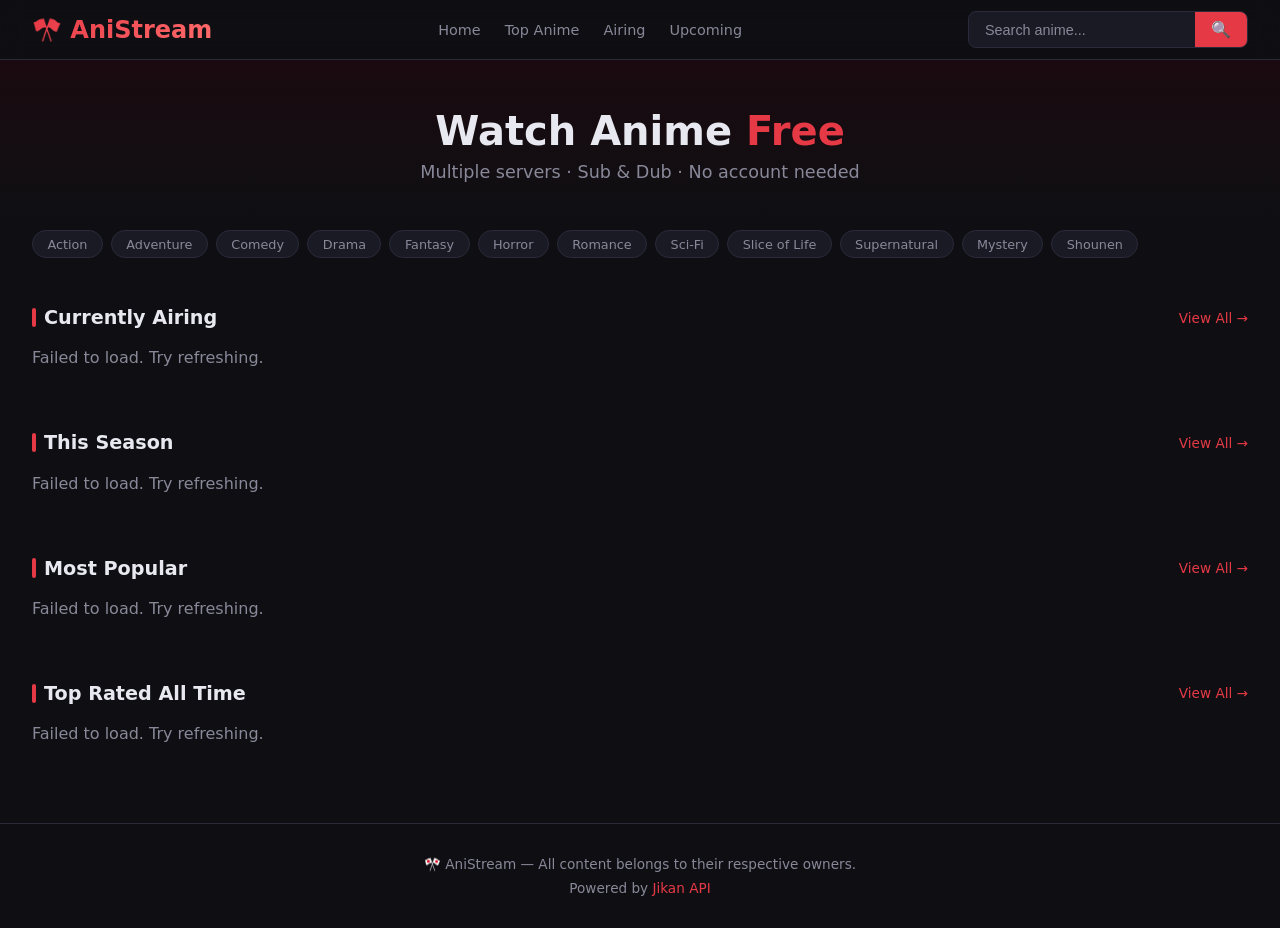
==== anime-site/index.html @ 400700d4 "Add files via upload" ====
<!DOCTYPE html>
<html lang="en">
<head>
  <meta charset="UTF-8">
  <meta name="viewport" content="width=device-width, initial-scale=1.0">
  <title>AniStream — Watch Anime Free</title>
  <meta name="description" content="Watch anime online free with multiple servers and sources.">
  <link rel="stylesheet" href="css/style.css">
  <link rel="icon" href="data:image/svg+xml,<svg xmlns='http://www.w3.org/2000/svg' viewBox='0 0 100 100'><text y='.9em' font-size='90'>🎌</text></svg>">
</head>
<body>

<nav>
  <a href="index.html" class="logo">🎌 AniStream</a>
  <div class="nav-links">
    <a href="index.html">Home</a>
    <a href="search.html?filter=top">Top Anime</a>
    <a href="search.html?filter=airing">Airing</a>
    <a href="search.html?filter=upcoming">Upcoming</a>
  </div>
  <form class="search-bar" id="search-form">
    <input type="text" id="search-input" placeholder="Search anime..." autocomplete="off">
    <button type="submit">🔍</button>
  </form>
</nav>

<div class="hero">
  <h1>Watch Anime <span>Free</span></h1>
  <p>Multiple servers · Sub &amp; Dub · No account needed</p>
</div>

<div id="genre-bar" class="genre-bar"></div>

<div class="section">
  <div class="section-header">
    <div class="section-title">Currently Airing</div>
    <span class="view-all" onclick="location.href='search.html?filter=airing'">View All →</span>
  </div>
  <div class="anime-grid" id="airing-grid"></div>
</div>

<div class="section">
  <div class="section-header">
    <div class="section-title">This Season</div>
    <span class="view-all" onclick="location.href='search.html?filter=season'">View All →</span>
  </div>
  <div class="anime-grid" id="season-grid"></div>
</div>

<div class="section">
  <div class="section-header">
    <div class="section-title">Most Popular</div>
    <span class="view-all" onclick="location.href='search.html?filter=popular'">View All →</span>
  </div>
  <div class="anime-grid" id="popular-grid"></div>
</div>

<div class="section">
  <div class="section-header">
    <div class="section-title">Top Rated All Time</div>
    <span class="view-all" onclick="location.href='search.html?filter=top'">View All →</span>
  </div>
  <div class="anime-grid" id="top-grid"></div>
</div>

<footer>
  <p>🎌 AniStream &mdash; All content belongs to their respective owners.</p>
  <p style="margin-top:0.5rem">Powered by <a href="https://jikan.moe" target="_blank" style="color:var(--accent)">Jikan API</a></p>
</footer>

<script type="module" src="js/main.js"></script>
</body>
</html>
---- anime-site/css/style.css ----
* {
  margin: 0;
  padding: 0;
  box-sizing: border-box;
}

:root {
  --bg: #0f0f13;
  --surface: #1a1a24;
  --surface2: #22222f;
  --accent: #e63946;
  --accent2: #ff6b6b;
  --text: #e8e8f0;
  --muted: #888899;
  --border: #2a2a3a;
}

body {
  background: var(--bg);
  color: var(--text);
  font-family: 'Segoe UI', system-ui, sans-serif;
  min-height: 100vh;
}

a { color: inherit; text-decoration: none; }

/* NAV */
nav {
  background: rgba(15,15,19,0.95);
  backdrop-filter: blur(10px);
  border-bottom: 1px solid var(--border);
  padding: 0 2rem;
  height: 60px;
  display: flex;
  align-items: center;
  justify-content: space-between;
  position: sticky;
  top: 0;
  z-index: 100;
}

.logo {
  font-size: 1.5rem;
  font-weight: 800;
  background: linear-gradient(135deg, var(--accent), var(--accent2));
  -webkit-background-clip: text;
  -webkit-text-fill-color: transparent;
  background-clip: text;
}

.nav-links { display: flex; gap: 1.5rem; align-items: center; }
.nav-links a { color: var(--muted); font-size: 0.9rem; transition: color 0.2s; }
.nav-links a:hover { color: var(--text); }

.search-bar {
  display: flex;
  background: var(--surface);
  border: 1px solid var(--border);
  border-radius: 8px;
  overflow: hidden;
  width: 280px;
}

.search-bar input {
  background: none;
  border: none;
  outline: none;
  color: var(--text);
  padding: 0.5rem 1rem;
  font-size: 0.9rem;
  width: 100%;
}

.search-bar input::placeholder { color: var(--muted); }

.search-bar button {
  background: var(--accent);
  border: none;
  color: white;
  padding: 0.5rem 1rem;
  cursor: pointer;
  font-size: 1rem;
  transition: background 0.2s;
}

.search-bar button:hover { background: var(--accent2); }

/* HERO */
.hero {
  background: linear-gradient(to bottom, #1a0a0f, var(--bg));
  padding: 3rem 2rem 2rem;
  text-align: center;
}

.hero h1 { font-size: 2.5rem; font-weight: 800; margin-bottom: 0.5rem; }
.hero h1 span { color: var(--accent); }
.hero p { color: var(--muted); font-size: 1.1rem; }

/* SECTIONS */
.section {
  padding: 2rem;
  max-width: 1400px;
  margin: 0 auto;
}

.section-header {
  display: flex;
  align-items: center;
  justify-content: space-between;
  margin-bottom: 1.2rem;
}

.section-title {
  font-size: 1.2rem;
  font-weight: 700;
  display: flex;
  align-items: center;
  gap: 0.5rem;
}

.section-title::before {
  content: '';
  width: 4px;
  height: 1.2rem;
  background: var(--accent);
  border-radius: 2px;
  display: block;
}

.view-all {
  color: var(--accent);
  font-size: 0.85rem;
  cursor: pointer;
  transition: opacity 0.2s;
}
.view-all:hover { opacity: 0.8; }

/* GRID */
.anime-grid {
  display: grid;
  grid-template-columns: repeat(auto-fill, minmax(160px, 1fr));
  gap: 1rem;
}

.anime-card {
  background: var(--surface);
  border-radius: 10px;
  overflow: hidden;
  cursor: pointer;
  transition: transform 0.2s, box-shadow 0.2s;
  border: 1px solid var(--border);
}

.anime-card:hover {
  transform: translateY(-4px);
  box-shadow: 0 8px 24px rgba(230,57,70,0.2);
}

.card-img {
  width: 100%;
  aspect-ratio: 2/3;
  object-fit: cover;
  display: block;
}

.card-img-placeholder {
  width: 100%;
  aspect-ratio: 2/3;
  background: var(--surface2);
  display: flex;
  align-items: center;
  justify-content: center;
  font-size: 2rem;
}

.card-info { padding: 0.6rem; }
.card-title {
  font-size: 0.82rem;
  font-weight: 600;
  line-height: 1.3;
  display: -webkit-box;
  -webkit-line-clamp: 2;
  -webkit-box-orient: vertical;
  overflow: hidden;
}
.card-meta { font-size: 0.75rem; color: var(--muted); margin-top: 0.3rem; }

.card-badge {
  display: inline-block;
  background: var(--accent);
  color: white;
  font-size: 0.65rem;
  padding: 2px 6px;
  border-radius: 4px;
  font-weight: 700;
  margin-top: 0.3rem;
}

/* LOADING */
.skeleton {
  background: linear-gradient(90deg, var(--surface) 25%, var(--surface2) 50%, var(--surface) 75%);
  background-size: 200% 100%;
  animation: shimmer 1.5s infinite;
  border-radius: 10px;
  aspect-ratio: 2/3;
}

@keyframes shimmer {
  0% { background-position: 200% 0; }
  100% { background-position: -200% 0; }
}

/* GENRES */
.genre-bar {
  display: flex;
  gap: 0.5rem;
  flex-wrap: wrap;
  padding: 1rem 2rem;
  max-width: 1400px;
  margin: 0 auto;
}

.genre-chip {
  background: var(--surface);
  border: 1px solid var(--border);
  color: var(--muted);
  padding: 0.35rem 0.9rem;
  border-radius: 20px;
  font-size: 0.8rem;
  cursor: pointer;
  transition: all 0.2s;
}

.genre-chip:hover, .genre-chip.active {
  background: var(--accent);
  border-color: var(--accent);
  color: white;
}

/* FOOTER */
footer {
  border-top: 1px solid var(--border);
  padding: 2rem;
  text-align: center;
  color: var(--muted);
  font-size: 0.85rem;
  margin-top: 3rem;
}

/* SPINNER */
.spinner {
  width: 40px;
  height: 40px;
  border: 3px solid var(--border);
  border-top-color: var(--accent);
  border-radius: 50%;
  animation: spin 0.8s linear infinite;
  margin: 2rem auto;
}

@keyframes spin { to { transform: rotate(360deg); } }

.loading-center { text-align: center; padding: 3rem; }

/* WATCH PAGE */
.watch-container {
  max-width: 1400px;
  margin: 0 auto;
  padding: 1.5rem 2rem;
  display: grid;
  grid-template-columns: 1fr 320px;
  gap: 1.5rem;
}

@media (max-width: 900px) {
  .watch-container { grid-template-columns: 1fr; }
}

.player-wrap {
  background: #000;
  border-radius: 10px;
  overflow: hidden;
  aspect-ratio: 16/9;
  position: relative;
}

.player-wrap iframe {
  width: 100%;
  height: 100%;
  border: none;
  display: block;
}

.player-placeholder {
  width: 100%;
  height: 100%;
  display: flex;
  flex-direction: column;
  align-items: center;
  justify-content: center;
  gap: 1rem;
  color: var(--muted);
}

.player-placeholder .play-icon {
  width: 70px;
  height: 70px;
  background: var(--accent);
  border-radius: 50%;
  display: flex;
  align-items: center;
  justify-content: center;
  font-size: 1.8rem;
  cursor: pointer;
  transition: transform 0.2s;
}

.player-placeholder .play-icon:hover { transform: scale(1.1); }

/* SERVER TABS */
.server-section {
  margin-top: 1rem;
}

.server-section h3 {
  font-size: 0.9rem;
  color: var(--muted);
  margin-bottom: 0.7rem;
  text-transform: uppercase;
  letter-spacing: 0.05em;
}

.server-tabs {
  display: flex;
  gap: 0.5rem;
  flex-wrap: wrap;
  margin-bottom: 0.5rem;
}

.server-btn {
  background: var(--surface);
  border: 1px solid var(--border);
  color: var(--text);
  padding: 0.45rem 1rem;
  border-radius: 6px;
  font-size: 0.85rem;
  cursor: pointer;
  transition: all 0.2s;
  display: flex;
  align-items: center;
  gap: 0.4rem;
}

.server-btn:hover { border-color: var(--accent); color: var(--accent); }
.server-btn.active { background: var(--accent); border-color: var(--accent); color: white; }

.server-btn .dot {
  width: 7px;
  height: 7px;
  background: #4caf50;
  border-radius: 50%;
}

/* EP LIST */
.ep-list-wrap {
  background: var(--surface);
  border: 1px solid var(--border);
  border-radius: 10px;
  overflow: hidden;
}

.ep-list-header {
  padding: 1rem;
  border-bottom: 1px solid var(--border);
  font-weight: 600;
  font-size: 0.95rem;
}

.ep-grid {
  display: grid;
  grid-template-columns: repeat(auto-fill, minmax(45px, 1fr));
  gap: 0.4rem;
  padding: 1rem;
  max-height: 400px;
  overflow-y: auto;
}

.ep-btn {
  background: var(--surface2);
  border: 1px solid var(--border);
  color: var(--text);
  padding: 0.5rem;
  border-radius: 6px;
  font-size: 0.8rem;
  cursor: pointer;
  text-align: center;
  transition: all 0.2s;
}

.ep-btn:hover { border-color: var(--accent); }
.ep-btn.active { background: var(--accent); border-color: var(--accent); color: white; font-weight: 700; }

/* ANIME INFO */
.anime-detail {
  display: grid;
  grid-template-columns: 200px 1fr;
  gap: 1.5rem;
  background: var(--surface);
  border: 1px solid var(--border);
  border-radius: 10px;
  padding: 1.5rem;
  margin-top: 1rem;
}

@media (max-width: 600px) {
  .anime-detail { grid-template-columns: 1fr; }
}

.detail-poster {
  width: 100%;
  border-radius: 8px;
  object-fit: cover;
}

.detail-title { font-size: 1.4rem; font-weight: 800; margin-bottom: 0.5rem; }
.detail-meta { color: var(--muted); font-size: 0.85rem; margin-bottom: 0.8rem; display: flex; gap: 1rem; flex-wrap: wrap; }
.detail-synopsis { font-size: 0.9rem; line-height: 1.6; color: #ccc; }

.meta-badge {
  background: var(--surface2);
  padding: 3px 8px;
  border-radius: 4px;
  font-size: 0.78rem;
}

.meta-badge.score { background: #2d4a1e; color: #7ecb5f; }
.meta-badge.status-airing { background: #1a2d4a; color: #5faaec; }

/* SEARCH PAGE */
.search-page {
  max-width: 1400px;
  margin: 0 auto;
  padding: 2rem;
}

.search-heading {
  font-size: 1.3rem;
  margin-bottom: 1.5rem;
  color: var(--muted);
}

.search-heading span { color: var(--text); font-weight: 700; }

/* SCROLLBAR */
::-webkit-scrollbar { width: 6px; height: 6px; }
::-webkit-scrollbar-track { background: var(--bg); }
::-webkit-scrollbar-thumb { background: var(--border); border-radius: 3px; }
::-webkit-scrollbar-thumb:hover { background: var(--muted); }

/* RESPONSIVE NAV */
@media (max-width: 700px) {
  nav { padding: 0 1rem; }
  .search-bar { width: 200px; }
  .nav-links { display: none; }
  .hero h1 { font-size: 1.8rem; }
  .section { padding: 1rem; }
  .watch-container { padding: 1rem; }
}

.no-results {
  text-align: center;
  padding: 4rem 2rem;
  color: var(--muted);
}
.no-results .icon { font-size: 3rem; margin-bottom: 1rem; }
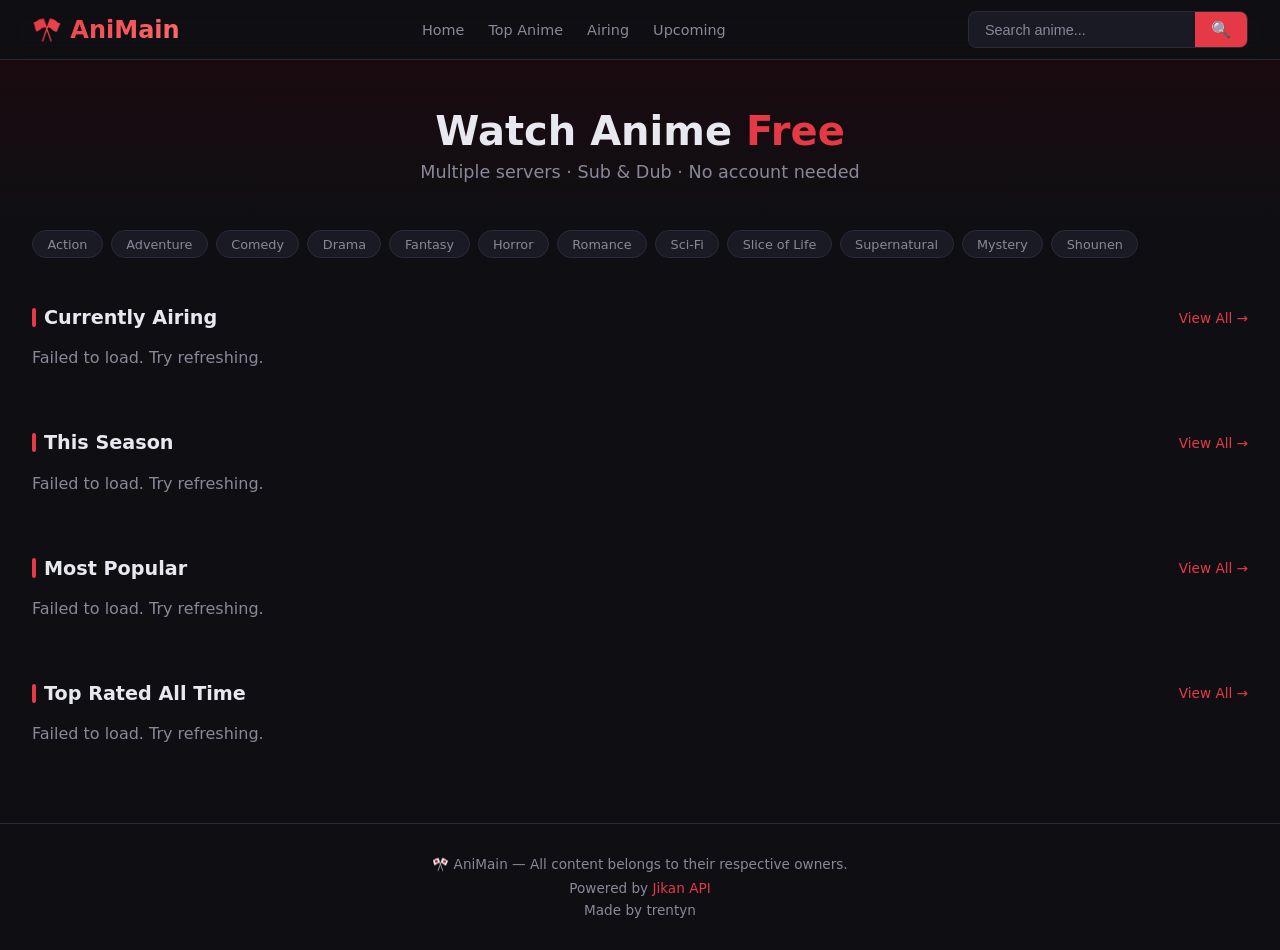
==== commit 4573039b: "Add files via upload" ====
--- a/anime-site/index.html
+++ b/anime-site/index.html
@@ -3,7 +3,7 @@
 <head>
   <meta charset="UTF-8">
   <meta name="viewport" content="width=device-width, initial-scale=1.0">
-  <title>AniStream — Watch Anime Free</title>
+  <title>AniMain — Watch Anime Free</title>
   <meta name="description" content="Watch anime online free with multiple servers and sources.">
   <link rel="stylesheet" href="css/style.css">
   <link rel="icon" href="data:image/svg+xml,<svg xmlns='http://www.w3.org/2000/svg' viewBox='0 0 100 100'><text y='.9em' font-size='90'>🎌</text></svg>">
@@ -11,7 +11,7 @@
 <body>
 
 <nav>
-  <a href="index.html" class="logo">🎌 AniStream</a>
+  <a href="index.html" class="logo">🎌 AniMain</a>
   <div class="nav-links">
     <a href="index.html">Home</a>
     <a href="search.html?filter=top">Top Anime</a>
@@ -64,8 +64,9 @@
 </div>
 
 <footer>
-  <p>🎌 AniStream &mdash; All content belongs to their respective owners.</p>
+  <p>🎌 AniMain &mdash; All content belongs to their respective owners.</p>
   <p style="margin-top:0.5rem">Powered by <a href="https://jikan.moe" target="_blank" style="color:var(--accent)">Jikan API</a></p>
+  <p style="margin-top:0.4rem">Made by trentyn</p>
 </footer>
 
 <script type="module" src="js/main.js"></script>
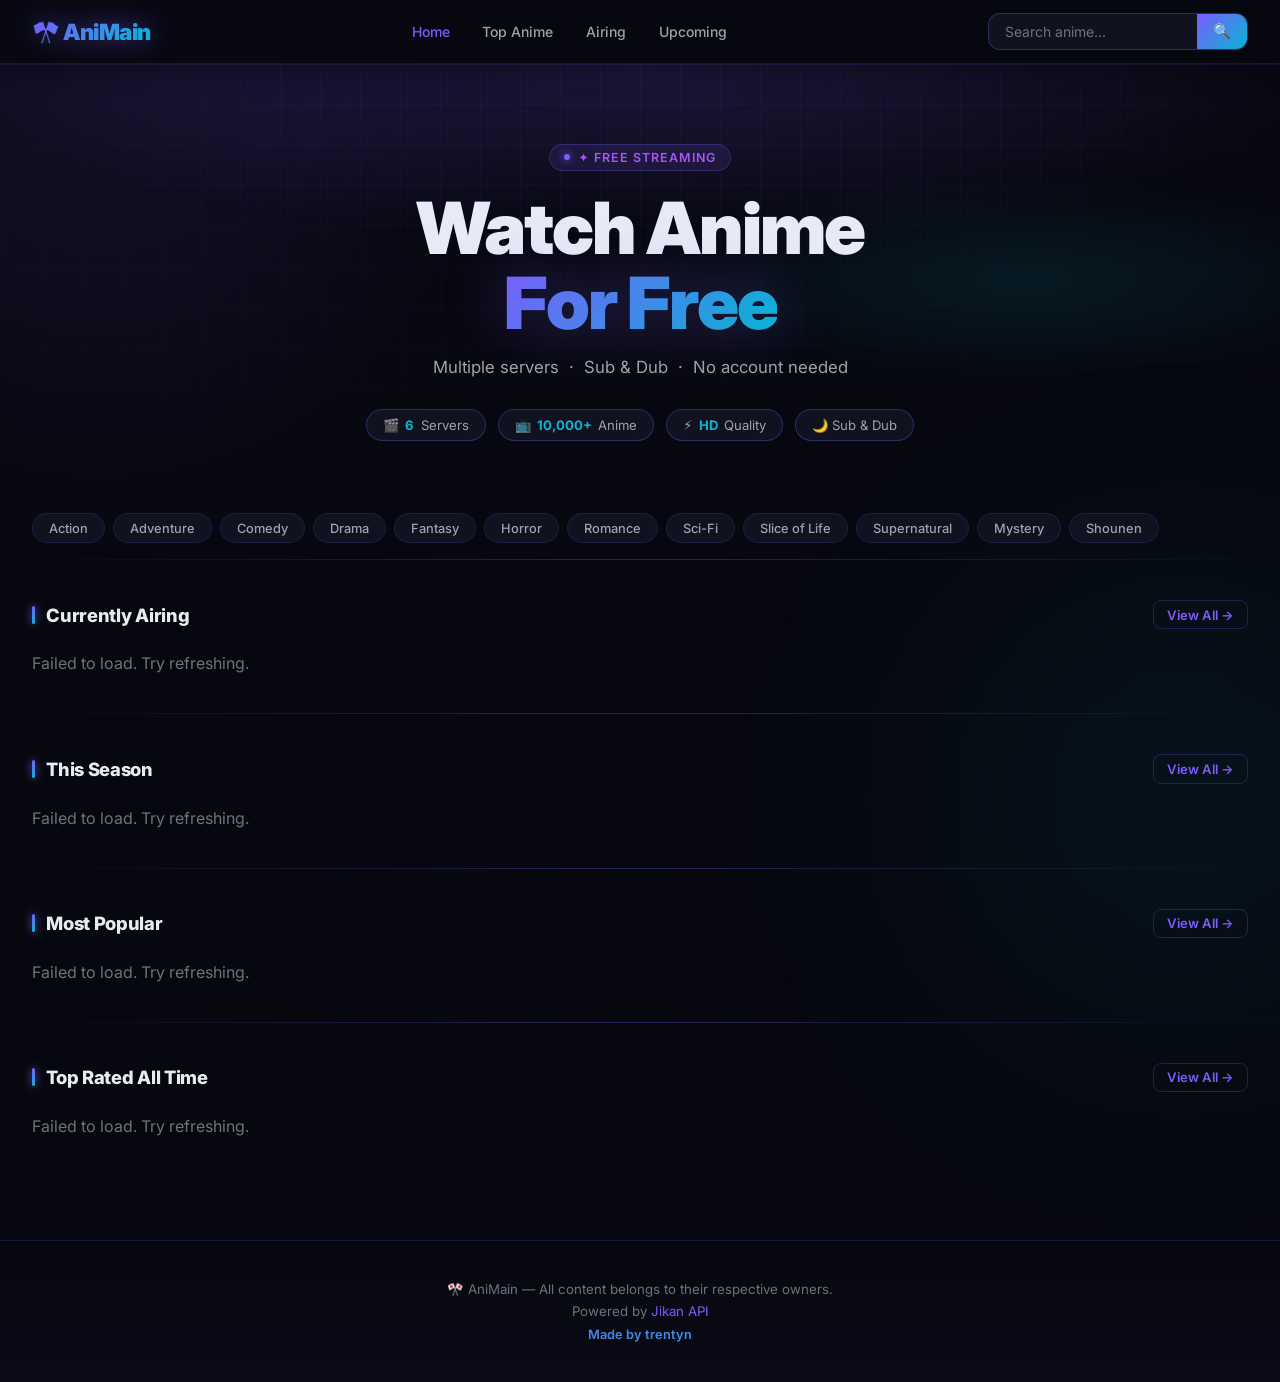
==== commit 19c28344: "Add files via upload" ====
--- a/anime-site/index.html
+++ b/anime-site/index.html
@@ -13,7 +13,7 @@
 <nav>
   <a href="index.html" class="logo">🎌 AniMain</a>
   <div class="nav-links">
-    <a href="index.html">Home</a>
+    <a href="index.html" class="active">Home</a>
     <a href="search.html?filter=top">Top Anime</a>
     <a href="search.html?filter=airing">Airing</a>
     <a href="search.html?filter=upcoming">Upcoming</a>
@@ -25,39 +25,55 @@
 </nav>
 
 <div class="hero">
-  <h1>Watch Anime <span>Free</span></h1>
-  <p>Multiple servers · Sub &amp; Dub · No account needed</p>
+  <div class="hero-bg"></div>
+  <div class="hero-eyebrow">✦ Free Streaming</div>
+  <h1>Watch Anime<br><span class="grad-text">For Free</span></h1>
+  <p>Multiple servers &nbsp;·&nbsp; Sub &amp; Dub &nbsp;·&nbsp; No account needed</p>
+  <div class="hero-pills">
+    <div class="hero-pill">🎬 <span>6</span> Servers</div>
+    <div class="hero-pill">📺 <span>10,000+</span> Anime</div>
+    <div class="hero-pill">⚡ <span>HD</span> Quality</div>
+    <div class="hero-pill">🌙 Sub &amp; Dub</div>
+  </div>
 </div>
 
 <div id="genre-bar" class="genre-bar"></div>
 
+<div class="section-divider"></div>
+
 <div class="section">
   <div class="section-header">
-    <div class="section-title">Currently Airing</div>
+    <div class="section-title"><span class="line"></span>Currently Airing</div>
     <span class="view-all" onclick="location.href='search.html?filter=airing'">View All →</span>
   </div>
   <div class="anime-grid" id="airing-grid"></div>
 </div>
 
+<div class="section-divider"></div>
+
 <div class="section">
   <div class="section-header">
-    <div class="section-title">This Season</div>
+    <div class="section-title"><span class="line"></span>This Season</div>
     <span class="view-all" onclick="location.href='search.html?filter=season'">View All →</span>
   </div>
   <div class="anime-grid" id="season-grid"></div>
 </div>
 
+<div class="section-divider"></div>
+
 <div class="section">
   <div class="section-header">
-    <div class="section-title">Most Popular</div>
+    <div class="section-title"><span class="line"></span>Most Popular</div>
     <span class="view-all" onclick="location.href='search.html?filter=popular'">View All →</span>
   </div>
   <div class="anime-grid" id="popular-grid"></div>
 </div>
 
+<div class="section-divider"></div>
+
 <div class="section">
   <div class="section-header">
-    <div class="section-title">Top Rated All Time</div>
+    <div class="section-title"><span class="line"></span>Top Rated All Time</div>
     <span class="view-all" onclick="location.href='search.html?filter=top'">View All →</span>
   </div>
   <div class="anime-grid" id="top-grid"></div>
@@ -65,8 +81,8 @@
 
 <footer>
   <p>🎌 AniMain &mdash; All content belongs to their respective owners.</p>
-  <p style="margin-top:0.5rem">Powered by <a href="https://jikan.moe" target="_blank" style="color:var(--accent)">Jikan API</a></p>
-  <p style="margin-top:0.4rem">Made by trentyn</p>
+  <p style="margin-top:0.4rem">Powered by <a href="https://jikan.moe" target="_blank">Jikan API</a></p>
+  <p class="made-by">Made by trentyn</p>
 </footer>
 
 <script type="module" src="js/main.js"></script>
--- a/anime-site/css/style.css
+++ b/anime-site/css/style.css
@@ -1,216 +1,250 @@
-* {
-  margin: 0;
-  padding: 0;
-  box-sizing: border-box;
-}
+@import url('https://fonts.googleapis.com/css2?family=Inter:wght@400;500;600;700;800;900&display=swap');
+
+*, *::before, *::after { margin: 0; padding: 0; box-sizing: border-box; }
 
 :root {
-  --bg: #0f0f13;
-  --surface: #1a1a24;
-  --surface2: #22222f;
-  --accent: #e63946;
-  --accent2: #ff6b6b;
-  --text: #e8e8f0;
-  --muted: #888899;
-  --border: #2a2a3a;
-}
+  --bg:       #07080f;
+  --bg2:      #0d0e1a;
+  --surface:  #111220;
+  --surface2: #181930;
+  --surface3: #1e2040;
+  --border:   rgba(120,100,255,0.15);
+  --border2:  rgba(120,100,255,0.3);
+
+  --p1: #7c5cfc;   /* purple */
+  --p2: #a855f7;   /* violet */
+  --c1: #06b6d4;   /* cyan */
+  --c2: #22d3ee;   /* light cyan */
+  --pink: #ec4899;
+
+  --grad: linear-gradient(135deg, var(--p1), var(--c1));
+  --grad2: linear-gradient(135deg, var(--p2), var(--pink));
+  --glow: 0 0 30px rgba(124,92,252,0.4);
+  --glow2: 0 0 20px rgba(6,182,212,0.3);
+
+  --text:  #e8eaf6;
+  --muted: #6b7280;
+  --muted2: #9ca3af;
+}
+
+html { scroll-behavior: smooth; }
 
 body {
   background: var(--bg);
   color: var(--text);
-  font-family: 'Segoe UI', system-ui, sans-serif;
+  font-family: 'Inter', system-ui, sans-serif;
   min-height: 100vh;
+  overflow-x: hidden;
+}
+
+/* animated bg orbs */
+body::before, body::after {
+  content: '';
+  position: fixed;
+  border-radius: 50%;
+  filter: blur(120px);
+  pointer-events: none;
+  z-index: 0;
+  animation: orbFloat 12s ease-in-out infinite alternate;
+}
+body::before {
+  width: 600px; height: 600px;
+  background: rgba(124,92,252,0.08);
+  top: -200px; left: -200px;
+}
+body::after {
+  width: 500px; height: 500px;
+  background: rgba(6,182,212,0.06);
+  bottom: -150px; right: -150px;
+  animation-delay: -6s;
+}
+
+@keyframes orbFloat {
+  from { transform: translate(0, 0) scale(1); }
+  to   { transform: translate(40px, 60px) scale(1.1); }
 }
 
 a { color: inherit; text-decoration: none; }
 
-/* NAV */
+/* ─── NAV ─────────────────────────────────────────── */
 nav {
-  background: rgba(15,15,19,0.95);
-  backdrop-filter: blur(10px);
+  position: sticky; top: 0; z-index: 200;
+  height: 64px;
+  display: flex; align-items: center; justify-content: space-between;
+  padding: 0 2rem;
+  background: rgba(7,8,15,0.8);
+  backdrop-filter: blur(20px);
   border-bottom: 1px solid var(--border);
-  padding: 0 2rem;
-  height: 60px;
-  display: flex;
-  align-items: center;
-  justify-content: space-between;
-  position: sticky;
-  top: 0;
-  z-index: 100;
+  box-shadow: 0 1px 0 rgba(124,92,252,0.1), 0 4px 24px rgba(0,0,0,0.4);
 }
 
 .logo {
-  font-size: 1.5rem;
-  font-weight: 800;
-  background: linear-gradient(135deg, var(--accent), var(--accent2));
+  font-size: 1.4rem;
+  font-weight: 900;
+  letter-spacing: -0.5px;
+  background: var(--grad);
   -webkit-background-clip: text;
   -webkit-text-fill-color: transparent;
   background-clip: text;
-}
-
-.nav-links { display: flex; gap: 1.5rem; align-items: center; }
-.nav-links a { color: var(--muted); font-size: 0.9rem; transition: color 0.2s; }
-.nav-links a:hover { color: var(--text); }
+  filter: drop-shadow(0 0 12px rgba(124,92,252,0.5));
+  transition: filter 0.3s;
+}
+.logo:hover { filter: drop-shadow(0 0 20px rgba(124,92,252,0.8)); }
+
+.nav-links { display: flex; gap: 0.25rem; align-items: center; }
+.nav-links a {
+  color: var(--muted2);
+  font-size: 0.875rem;
+  font-weight: 500;
+  padding: 0.4rem 0.9rem;
+  border-radius: 8px;
+  transition: all 0.2s;
+  position: relative;
+}
+.nav-links a:hover {
+  color: var(--text);
+  background: rgba(124,92,252,0.1);
+}
+.nav-links a.active { color: var(--p1); }
 
 .search-bar {
   display: flex;
+  align-items: center;
   background: var(--surface);
-  border: 1px solid var(--border);
-  border-radius: 8px;
+  border: 1px solid var(--border2);
+  border-radius: 12px;
   overflow: hidden;
-  width: 280px;
-}
-
+  width: 260px;
+  transition: border-color 0.3s, box-shadow 0.3s;
+}
+.search-bar:focus-within {
+  border-color: var(--p1);
+  box-shadow: 0 0 0 3px rgba(124,92,252,0.15), var(--glow);
+}
 .search-bar input {
-  background: none;
-  border: none;
-  outline: none;
+  background: none; border: none; outline: none;
   color: var(--text);
-  padding: 0.5rem 1rem;
-  font-size: 0.9rem;
+  padding: 0.55rem 1rem;
+  font-size: 0.875rem;
   width: 100%;
-}
-
+  font-family: inherit;
+}
 .search-bar input::placeholder { color: var(--muted); }
-
 .search-bar button {
-  background: var(--accent);
+  background: var(--grad);
   border: none;
   color: white;
-  padding: 0.5rem 1rem;
+  padding: 0.55rem 1rem;
   cursor: pointer;
-  font-size: 1rem;
-  transition: background 0.2s;
-}
-
-.search-bar button:hover { background: var(--accent2); }
-
-/* HERO */
+  font-size: 0.9rem;
+  transition: opacity 0.2s;
+  flex-shrink: 0;
+}
+.search-bar button:hover { opacity: 0.85; }
+
+/* ─── HERO ─────────────────────────────────────────── */
 .hero {
-  background: linear-gradient(to bottom, #1a0a0f, var(--bg));
-  padding: 3rem 2rem 2rem;
+  position: relative;
+  padding: 5rem 2rem 3.5rem;
   text-align: center;
-}
-
-.hero h1 { font-size: 2.5rem; font-weight: 800; margin-bottom: 0.5rem; }
-.hero h1 span { color: var(--accent); }
-.hero p { color: var(--muted); font-size: 1.1rem; }
-
-/* SECTIONS */
-.section {
-  padding: 2rem;
-  max-width: 1400px;
-  margin: 0 auto;
-}
-
-.section-header {
-  display: flex;
-  align-items: center;
-  justify-content: space-between;
-  margin-bottom: 1.2rem;
-}
-
-.section-title {
-  font-size: 1.2rem;
-  font-weight: 700;
-  display: flex;
+  overflow: hidden;
+  z-index: 1;
+}
+
+.hero-bg {
+  position: absolute; inset: 0;
+  background:
+    radial-gradient(ellipse 80% 60% at 50% 0%, rgba(124,92,252,0.18) 0%, transparent 70%),
+    radial-gradient(ellipse 50% 40% at 80% 50%, rgba(6,182,212,0.1) 0%, transparent 60%);
+  z-index: -1;
+}
+
+/* grid lines */
+.hero::before {
+  content: '';
+  position: absolute; inset: 0; z-index: -1;
+  background-image:
+    linear-gradient(rgba(124,92,252,0.06) 1px, transparent 1px),
+    linear-gradient(90deg, rgba(124,92,252,0.06) 1px, transparent 1px);
+  background-size: 40px 40px;
+  mask-image: radial-gradient(ellipse 80% 100% at 50% 0%, black, transparent);
+}
+
+.hero-eyebrow {
+  display: inline-flex;
   align-items: center;
   gap: 0.5rem;
-}
-
-.section-title::before {
+  background: rgba(124,92,252,0.12);
+  border: 1px solid rgba(124,92,252,0.25);
+  color: var(--p2);
+  font-size: 0.78rem;
+  font-weight: 600;
+  letter-spacing: 0.08em;
+  text-transform: uppercase;
+  padding: 0.3rem 0.9rem;
+  border-radius: 20px;
+  margin-bottom: 1.2rem;
+  animation: fadeUp 0.6s ease both;
+}
+.hero-eyebrow::before {
   content: '';
-  width: 4px;
-  height: 1.2rem;
-  background: var(--accent);
-  border-radius: 2px;
-  display: block;
-}
-
-.view-all {
-  color: var(--accent);
-  font-size: 0.85rem;
-  cursor: pointer;
-  transition: opacity 0.2s;
-}
-.view-all:hover { opacity: 0.8; }
-
-/* GRID */
-.anime-grid {
-  display: grid;
-  grid-template-columns: repeat(auto-fill, minmax(160px, 1fr));
-  gap: 1rem;
-}
-
-.anime-card {
+  width: 6px; height: 6px;
+  background: var(--p1);
+  border-radius: 50%;
+  box-shadow: 0 0 8px var(--p1);
+  animation: pulse 2s infinite;
+}
+
+.hero h1 {
+  font-size: clamp(2.5rem, 6vw, 4.5rem);
+  font-weight: 900;
+  letter-spacing: -2px;
+  line-height: 1.05;
+  margin-bottom: 1rem;
+  animation: fadeUp 0.6s 0.1s ease both;
+}
+
+.hero h1 .grad-text {
+  background: var(--grad);
+  -webkit-background-clip: text;
+  -webkit-text-fill-color: transparent;
+  background-clip: text;
+  filter: drop-shadow(0 0 30px rgba(124,92,252,0.4));
+}
+
+.hero p {
+  color: var(--muted2);
+  font-size: 1.05rem;
+  margin-bottom: 2rem;
+  animation: fadeUp 0.6s 0.2s ease both;
+}
+
+.hero-pills {
+  display: flex;
+  gap: 0.75rem;
+  justify-content: center;
+  flex-wrap: wrap;
+  animation: fadeUp 0.6s 0.3s ease both;
+}
+
+.hero-pill {
+  display: flex; align-items: center; gap: 0.4rem;
   background: var(--surface);
-  border-radius: 10px;
-  overflow: hidden;
-  cursor: pointer;
-  transition: transform 0.2s, box-shadow 0.2s;
-  border: 1px solid var(--border);
-}
-
-.anime-card:hover {
-  transform: translateY(-4px);
-  box-shadow: 0 8px 24px rgba(230,57,70,0.2);
-}
-
-.card-img {
-  width: 100%;
-  aspect-ratio: 2/3;
-  object-fit: cover;
-  display: block;
-}
-
-.card-img-placeholder {
-  width: 100%;
-  aspect-ratio: 2/3;
-  background: var(--surface2);
-  display: flex;
-  align-items: center;
-  justify-content: center;
-  font-size: 2rem;
-}
-
-.card-info { padding: 0.6rem; }
-.card-title {
+  border: 1px solid var(--border2);
+  border-radius: 20px;
+  padding: 0.45rem 1rem;
   font-size: 0.82rem;
-  font-weight: 600;
-  line-height: 1.3;
-  display: -webkit-box;
-  -webkit-line-clamp: 2;
-  -webkit-box-orient: vertical;
-  overflow: hidden;
-}
-.card-meta { font-size: 0.75rem; color: var(--muted); margin-top: 0.3rem; }
-
-.card-badge {
-  display: inline-block;
-  background: var(--accent);
-  color: white;
-  font-size: 0.65rem;
-  padding: 2px 6px;
-  border-radius: 4px;
-  font-weight: 700;
-  margin-top: 0.3rem;
-}
-
-/* LOADING */
-.skeleton {
-  background: linear-gradient(90deg, var(--surface) 25%, var(--surface2) 50%, var(--surface) 75%);
-  background-size: 200% 100%;
-  animation: shimmer 1.5s infinite;
-  border-radius: 10px;
-  aspect-ratio: 2/3;
-}
-
-@keyframes shimmer {
-  0% { background-position: 200% 0; }
-  100% { background-position: -200% 0; }
-}
-
-/* GENRES */
+  color: var(--muted2);
+  transition: all 0.2s;
+}
+.hero-pill:hover {
+  border-color: var(--p1);
+  color: var(--text);
+  box-shadow: 0 0 12px rgba(124,92,252,0.2);
+}
+.hero-pill span { color: var(--c1); font-weight: 700; }
+
+/* ─── GENRE BAR ───────────────────────────────────── */
 .genre-bar {
   display: flex;
   gap: 0.5rem;
@@ -218,258 +252,535 @@
   padding: 1rem 2rem;
   max-width: 1400px;
   margin: 0 auto;
+  position: relative; z-index: 1;
 }
 
 .genre-chip {
   background: var(--surface);
   border: 1px solid var(--border);
-  color: var(--muted);
-  padding: 0.35rem 0.9rem;
+  color: var(--muted2);
+  padding: 0.4rem 1rem;
   border-radius: 20px;
   font-size: 0.8rem;
+  font-weight: 500;
   cursor: pointer;
+  transition: all 0.25s;
+  position: relative;
+  overflow: hidden;
+}
+.genre-chip::before {
+  content: '';
+  position: absolute; inset: 0;
+  background: var(--grad);
+  opacity: 0;
+  transition: opacity 0.25s;
+}
+.genre-chip:hover::before, .genre-chip.active::before { opacity: 1; }
+.genre-chip:hover, .genre-chip.active {
+  border-color: transparent;
+  color: white;
+  box-shadow: 0 4px 15px rgba(124,92,252,0.35);
+  transform: translateY(-1px);
+}
+.genre-chip span { position: relative; z-index: 1; }
+
+/* ─── DIVIDER LINE ─────────────────────────────────── */
+.section-divider {
+  height: 1px;
+  background: linear-gradient(90deg, transparent, var(--border2), transparent);
+  margin: 0 2rem;
+  max-width: calc(1400px - 4rem);
+  margin-left: auto; margin-right: auto;
+}
+
+/* ─── SECTIONS ─────────────────────────────────────── */
+.section {
+  padding: 2.5rem 2rem;
+  max-width: 1400px;
+  margin: 0 auto;
+  position: relative; z-index: 1;
+}
+
+.section-header {
+  display: flex; align-items: center; justify-content: space-between;
+  margin-bottom: 1.5rem;
+}
+
+.section-title {
+  font-size: 1.15rem;
+  font-weight: 800;
+  letter-spacing: -0.3px;
+  display: flex;
+  align-items: center;
+  gap: 0.7rem;
+}
+
+.section-title .line {
+  width: 3px; height: 1.1rem;
+  background: var(--grad);
+  border-radius: 2px;
+  box-shadow: 0 0 8px var(--p1);
+}
+
+.view-all {
+  font-size: 0.82rem;
+  font-weight: 600;
+  color: var(--p1);
+  cursor: pointer;
+  display: flex; align-items: center; gap: 0.3rem;
+  padding: 0.35rem 0.8rem;
+  border: 1px solid rgba(124,92,252,0.25);
+  border-radius: 8px;
   transition: all 0.2s;
 }
-
-.genre-chip:hover, .genre-chip.active {
-  background: var(--accent);
-  border-color: var(--accent);
+.view-all:hover {
+  background: rgba(124,92,252,0.1);
+  box-shadow: 0 0 10px rgba(124,92,252,0.2);
+}
+
+/* ─── GRID ─────────────────────────────────────────── */
+.anime-grid {
+  display: grid;
+  grid-template-columns: repeat(auto-fill, minmax(155px, 1fr));
+  gap: 1.1rem;
+}
+
+/* ─── CARD ─────────────────────────────────────────── */
+.anime-card {
+  background: var(--surface);
+  border-radius: 14px;
+  overflow: hidden;
+  cursor: pointer;
+  border: 1px solid var(--border);
+  transition: transform 0.3s cubic-bezier(.34,1.56,.64,1), box-shadow 0.3s, border-color 0.3s;
+  animation: fadeIn 0.4s ease both;
+  position: relative;
+}
+.anime-card:hover {
+  transform: translateY(-6px) scale(1.02);
+  border-color: rgba(124,92,252,0.5);
+  box-shadow:
+    0 20px 40px rgba(0,0,0,0.5),
+    0 0 0 1px rgba(124,92,252,0.2),
+    0 0 30px rgba(124,92,252,0.15);
+}
+
+.card-img-wrap { position: relative; overflow: hidden; }
+.card-img {
+  width: 100%;
+  aspect-ratio: 2/3;
+  object-fit: cover;
+  display: block;
+  transition: transform 0.4s ease;
+}
+.anime-card:hover .card-img { transform: scale(1.06); }
+
+.card-img-placeholder {
+  width: 100%; aspect-ratio: 2/3;
+  background: var(--surface2);
+  display: flex; align-items: center; justify-content: center;
+  font-size: 2rem;
+}
+
+/* gradient overlay on image */
+.card-img-wrap::after {
+  content: '';
+  position: absolute; bottom: 0; left: 0; right: 0;
+  height: 50%;
+  background: linear-gradient(transparent, rgba(7,8,15,0.8));
+  pointer-events: none;
+}
+
+.card-info { padding: 0.65rem 0.7rem 0.75rem; }
+.card-title {
+  font-size: 0.82rem;
+  font-weight: 600;
+  line-height: 1.35;
+  display: -webkit-box;
+  -webkit-line-clamp: 2;
+  -webkit-box-orient: vertical;
+  overflow: hidden;
+}
+.card-meta { font-size: 0.73rem; color: var(--muted); margin-top: 0.3rem; }
+
+.card-badge {
+  display: inline-flex;
+  align-items: center;
+  gap: 0.3rem;
+  background: var(--grad);
   color: white;
-}
-
-/* FOOTER */
+  font-size: 0.62rem;
+  padding: 2px 7px;
+  border-radius: 4px;
+  font-weight: 700;
+  letter-spacing: 0.05em;
+  margin-top: 0.35rem;
+  box-shadow: 0 2px 8px rgba(124,92,252,0.4);
+}
+.card-badge::before {
+  content: '';
+  width: 5px; height: 5px;
+  background: #22c55e;
+  border-radius: 50%;
+  box-shadow: 0 0 5px #22c55e;
+  animation: pulse 2s infinite;
+}
+
+/* ─── SKELETON ─────────────────────────────────────── */
+.skeleton {
+  border-radius: 14px;
+  aspect-ratio: 2/3;
+  background: linear-gradient(110deg,
+    var(--surface) 30%,
+    var(--surface3) 50%,
+    var(--surface) 70%);
+  background-size: 200% 100%;
+  animation: shimmer 1.6s linear infinite;
+}
+
+@keyframes shimmer {
+  0% { background-position: 200% 0; }
+  100% { background-position: -200% 0; }
+}
+
+/* ─── FOOTER ───────────────────────────────────────── */
 footer {
+  position: relative; z-index: 1;
   border-top: 1px solid var(--border);
-  padding: 2rem;
+  padding: 2.5rem 2rem;
   text-align: center;
   color: var(--muted);
-  font-size: 0.85rem;
-  margin-top: 3rem;
-}
-
-/* SPINNER */
+  font-size: 0.83rem;
+  margin-top: 4rem;
+  background: linear-gradient(to top, rgba(124,92,252,0.04), transparent);
+}
+footer a { color: var(--p1); }
+footer .made-by {
+  margin-top: 0.5rem;
+  font-size: 0.8rem;
+  background: var(--grad);
+  -webkit-background-clip: text;
+  -webkit-text-fill-color: transparent;
+  background-clip: text;
+  font-weight: 600;
+}
+
+/* ─── SPINNER ──────────────────────────────────────── */
 .spinner {
-  width: 40px;
-  height: 40px;
-  border: 3px solid var(--border);
-  border-top-color: var(--accent);
+  width: 44px; height: 44px;
+  border: 3px solid var(--border2);
+  border-top-color: var(--p1);
+  border-right-color: var(--c1);
   border-radius: 50%;
-  animation: spin 0.8s linear infinite;
+  animation: spin 0.7s linear infinite;
   margin: 2rem auto;
-}
-
+  box-shadow: 0 0 20px rgba(124,92,252,0.2);
+}
 @keyframes spin { to { transform: rotate(360deg); } }
 
-.loading-center { text-align: center; padding: 3rem; }
-
-/* WATCH PAGE */
+.loading-center { text-align: center; padding: 5rem 2rem; }
+.loading-center p { color: var(--muted); margin-top: 1rem; font-size: 0.9rem; }
+
+/* ─── WATCH PAGE ───────────────────────────────────── */
 .watch-container {
   max-width: 1400px;
   margin: 0 auto;
   padding: 1.5rem 2rem;
   display: grid;
-  grid-template-columns: 1fr 320px;
+  grid-template-columns: 1fr 300px;
   gap: 1.5rem;
-}
-
-@media (max-width: 900px) {
-  .watch-container { grid-template-columns: 1fr; }
-}
+  position: relative; z-index: 1;
+}
+@media (max-width: 960px) { .watch-container { grid-template-columns: 1fr; } }
 
 .player-wrap {
   background: #000;
-  border-radius: 10px;
+  border-radius: 16px;
   overflow: hidden;
   aspect-ratio: 16/9;
+  border: 1px solid var(--border2);
+  box-shadow: 0 0 0 1px rgba(124,92,252,0.1), 0 25px 60px rgba(0,0,0,0.7), var(--glow);
   position: relative;
 }
-
-.player-wrap iframe {
-  width: 100%;
-  height: 100%;
-  border: none;
-  display: block;
-}
-
-.player-placeholder {
-  width: 100%;
-  height: 100%;
-  display: flex;
-  flex-direction: column;
-  align-items: center;
-  justify-content: center;
-  gap: 1rem;
-  color: var(--muted);
-}
-
-.player-placeholder .play-icon {
-  width: 70px;
-  height: 70px;
-  background: var(--accent);
-  border-radius: 50%;
-  display: flex;
-  align-items: center;
-  justify-content: center;
-  font-size: 1.8rem;
-  cursor: pointer;
-  transition: transform 0.2s;
-}
-
-.player-placeholder .play-icon:hover { transform: scale(1.1); }
-
-/* SERVER TABS */
+.player-wrap iframe { width: 100%; height: 100%; border: none; display: block; }
+
+/* ─── SERVER TABS ──────────────────────────────────── */
 .server-section {
   margin-top: 1rem;
+  background: var(--surface);
+  border: 1px solid var(--border);
+  border-radius: 14px;
+  padding: 1rem 1.2rem;
 }
 
 .server-section h3 {
-  font-size: 0.9rem;
+  font-size: 0.72rem;
   color: var(--muted);
-  margin-bottom: 0.7rem;
+  font-weight: 600;
   text-transform: uppercase;
-  letter-spacing: 0.05em;
-}
-
-.server-tabs {
+  letter-spacing: 0.1em;
+  margin-bottom: 0.75rem;
+  display: flex; align-items: center; gap: 0.5rem;
+}
+.server-section h3::after {
+  content: '';
+  flex: 1; height: 1px;
+  background: linear-gradient(90deg, var(--border2), transparent);
+}
+
+.server-tabs { display: flex; gap: 0.5rem; flex-wrap: wrap; }
+
+.server-btn {
+  background: var(--surface2);
+  border: 1px solid var(--border);
+  color: var(--muted2);
+  padding: 0.45rem 1rem;
+  border-radius: 8px;
+  font-size: 0.82rem;
+  font-weight: 500;
+  cursor: pointer;
+  transition: all 0.2s;
+  display: flex; align-items: center; gap: 0.4rem;
+  font-family: inherit;
+}
+.server-btn:hover {
+  border-color: var(--p1);
+  color: var(--text);
+  background: rgba(124,92,252,0.08);
+}
+.server-btn.active {
+  background: var(--grad);
+  border-color: transparent;
+  color: white;
+  box-shadow: 0 4px 15px rgba(124,92,252,0.4);
+}
+
+.dot {
+  width: 6px; height: 6px;
+  background: #22c55e;
+  border-radius: 50%;
+  box-shadow: 0 0 6px #22c55e;
+  animation: pulse 2s infinite;
+}
+
+/* ─── EPISODE LIST ─────────────────────────────────── */
+.ep-list-wrap {
+  background: var(--surface);
+  border: 1px solid var(--border);
+  border-radius: 14px;
+  overflow: hidden;
+}
+
+.ep-list-header {
+  padding: 0.85rem 1.1rem;
+  border-bottom: 1px solid var(--border);
+  font-weight: 700;
+  font-size: 0.88rem;
+  background: linear-gradient(90deg, rgba(124,92,252,0.08), transparent);
+  display: flex; align-items: center; justify-content: space-between;
+}
+
+.ep-grid {
+  display: grid;
+  grid-template-columns: repeat(auto-fill, minmax(46px, 1fr));
+  gap: 0.4rem;
+  padding: 0.9rem;
+  max-height: 380px;
+  overflow-y: auto;
+}
+
+.ep-btn {
+  background: var(--surface2);
+  border: 1px solid var(--border);
+  color: var(--muted2);
+  padding: 0.5rem 0.3rem;
+  border-radius: 8px;
+  font-size: 0.78rem;
+  font-weight: 600;
+  cursor: pointer;
+  text-align: center;
+  transition: all 0.2s;
+  font-family: inherit;
+}
+.ep-btn:hover {
+  border-color: var(--p1);
+  color: var(--text);
+  background: rgba(124,92,252,0.1);
+  transform: scale(1.05);
+}
+.ep-btn.active {
+  background: var(--grad);
+  border-color: transparent;
+  color: white;
+  box-shadow: 0 3px 12px rgba(124,92,252,0.4);
+}
+
+/* ─── ANIME DETAIL ─────────────────────────────────── */
+.anime-detail {
+  display: grid;
+  grid-template-columns: 180px 1fr;
+  gap: 1.5rem;
+  background: var(--surface);
+  border: 1px solid var(--border);
+  border-radius: 16px;
+  padding: 1.5rem;
+  margin-top: 1.2rem;
+  position: relative;
+  overflow: hidden;
+}
+.anime-detail::before {
+  content: '';
+  position: absolute; top: 0; left: 0; right: 0; height: 2px;
+  background: var(--grad);
+}
+@media (max-width: 600px) { .anime-detail { grid-template-columns: 1fr; } }
+
+.detail-poster {
+  width: 100%;
+  border-radius: 10px;
+  object-fit: cover;
+  box-shadow: 0 8px 30px rgba(0,0,0,0.5);
+}
+
+.detail-title {
+  font-size: 1.35rem;
+  font-weight: 800;
+  letter-spacing: -0.5px;
+  margin-bottom: 0.4rem;
+  line-height: 1.2;
+}
+
+.detail-meta {
+  color: var(--muted2);
+  font-size: 0.82rem;
+  margin-bottom: 0.9rem;
   display: flex;
   gap: 0.5rem;
   flex-wrap: wrap;
-  margin-bottom: 0.5rem;
-}
-
-.server-btn {
-  background: var(--surface);
-  border: 1px solid var(--border);
-  color: var(--text);
-  padding: 0.45rem 1rem;
-  border-radius: 6px;
-  font-size: 0.85rem;
-  cursor: pointer;
-  transition: all 0.2s;
-  display: flex;
   align-items: center;
-  gap: 0.4rem;
-}
-
-.server-btn:hover { border-color: var(--accent); color: var(--accent); }
-.server-btn.active { background: var(--accent); border-color: var(--accent); color: white; }
-
-.server-btn .dot {
-  width: 7px;
-  height: 7px;
-  background: #4caf50;
-  border-radius: 50%;
-}
-
-/* EP LIST */
-.ep-list-wrap {
-  background: var(--surface);
-  border: 1px solid var(--border);
-  border-radius: 10px;
-  overflow: hidden;
-}
-
-.ep-list-header {
-  padding: 1rem;
-  border-bottom: 1px solid var(--border);
-  font-weight: 600;
-  font-size: 0.95rem;
-}
-
-.ep-grid {
-  display: grid;
-  grid-template-columns: repeat(auto-fill, minmax(45px, 1fr));
-  gap: 0.4rem;
-  padding: 1rem;
-  max-height: 400px;
-  overflow-y: auto;
-}
-
-.ep-btn {
+}
+
+.meta-badge {
   background: var(--surface2);
   border: 1px solid var(--border);
-  color: var(--text);
-  padding: 0.5rem;
+  padding: 3px 9px;
   border-radius: 6px;
-  font-size: 0.8rem;
-  cursor: pointer;
-  text-align: center;
-  transition: all 0.2s;
-}
-
-.ep-btn:hover { border-color: var(--accent); }
-.ep-btn.active { background: var(--accent); border-color: var(--accent); color: white; font-weight: 700; }
-
-/* ANIME INFO */
-.anime-detail {
-  display: grid;
-  grid-template-columns: 200px 1fr;
-  gap: 1.5rem;
-  background: var(--surface);
-  border: 1px solid var(--border);
-  border-radius: 10px;
-  padding: 1.5rem;
-  margin-top: 1rem;
-}
-
-@media (max-width: 600px) {
-  .anime-detail { grid-template-columns: 1fr; }
-}
-
-.detail-poster {
-  width: 100%;
-  border-radius: 8px;
-  object-fit: cover;
-}
-
-.detail-title { font-size: 1.4rem; font-weight: 800; margin-bottom: 0.5rem; }
-.detail-meta { color: var(--muted); font-size: 0.85rem; margin-bottom: 0.8rem; display: flex; gap: 1rem; flex-wrap: wrap; }
-.detail-synopsis { font-size: 0.9rem; line-height: 1.6; color: #ccc; }
-
-.meta-badge {
-  background: var(--surface2);
-  padding: 3px 8px;
-  border-radius: 4px;
-  font-size: 0.78rem;
-}
-
-.meta-badge.score { background: #2d4a1e; color: #7ecb5f; }
-.meta-badge.status-airing { background: #1a2d4a; color: #5faaec; }
-
-/* SEARCH PAGE */
+  font-size: 0.75rem;
+  font-weight: 500;
+}
+.meta-badge.score {
+  background: rgba(34,197,94,0.1);
+  border-color: rgba(34,197,94,0.3);
+  color: #86efac;
+}
+.meta-badge.status-airing {
+  background: rgba(6,182,212,0.1);
+  border-color: rgba(6,182,212,0.3);
+  color: var(--c2);
+}
+
+.detail-synopsis {
+  font-size: 0.875rem;
+  line-height: 1.65;
+  color: var(--muted2);
+}
+
+/* ─── SEARCH PAGE ──────────────────────────────────── */
 .search-page {
   max-width: 1400px;
   margin: 0 auto;
   padding: 2rem;
+  position: relative; z-index: 1;
 }
 
 .search-heading {
-  font-size: 1.3rem;
+  font-size: 1.25rem;
+  font-weight: 700;
   margin-bottom: 1.5rem;
-  color: var(--muted);
-}
-
-.search-heading span { color: var(--text); font-weight: 700; }
-
-/* SCROLLBAR */
-::-webkit-scrollbar { width: 6px; height: 6px; }
-::-webkit-scrollbar-track { background: var(--bg); }
-::-webkit-scrollbar-thumb { background: var(--border); border-radius: 3px; }
-::-webkit-scrollbar-thumb:hover { background: var(--muted); }
-
-/* RESPONSIVE NAV */
-@media (max-width: 700px) {
-  nav { padding: 0 1rem; }
-  .search-bar { width: 200px; }
-  .nav-links { display: none; }
-  .hero h1 { font-size: 1.8rem; }
-  .section { padding: 1rem; }
-  .watch-container { padding: 1rem; }
-}
-
+  color: var(--muted2);
+  padding-bottom: 1rem;
+  border-bottom: 1px solid var(--border);
+}
+.search-heading span {
+  background: var(--grad);
+  -webkit-background-clip: text;
+  -webkit-text-fill-color: transparent;
+  background-clip: text;
+}
+
+.load-more-btn {
+  background: var(--surface);
+  border: 1px solid var(--border2);
+  color: var(--text);
+  padding: 0.75rem 2.5rem;
+  border-radius: 10px;
+  cursor: pointer;
+  font-size: 0.9rem;
+  font-weight: 600;
+  font-family: inherit;
+  transition: all 0.25s;
+}
+.load-more-btn:hover {
+  background: rgba(124,92,252,0.1);
+  border-color: var(--p1);
+  box-shadow: 0 0 20px rgba(124,92,252,0.2);
+  transform: translateY(-1px);
+}
+
+/* ─── NO RESULTS ───────────────────────────────────── */
 .no-results {
   text-align: center;
-  padding: 4rem 2rem;
+  padding: 5rem 2rem;
   color: var(--muted);
 }
-.no-results .icon { font-size: 3rem; margin-bottom: 1rem; }
+.no-results .icon { font-size: 3.5rem; margin-bottom: 1rem; }
+.no-results p { font-size: 1rem; }
+
+/* ─── ANIMATIONS ───────────────────────────────────── */
+@keyframes fadeIn {
+  from { opacity: 0; transform: translateY(10px); }
+  to   { opacity: 1; transform: translateY(0); }
+}
+@keyframes fadeUp {
+  from { opacity: 0; transform: translateY(20px); }
+  to   { opacity: 1; transform: translateY(0); }
+}
+@keyframes pulse {
+  0%, 100% { opacity: 1; transform: scale(1); }
+  50%       { opacity: 0.6; transform: scale(0.85); }
+}
+
+/* stagger cards */
+.anime-card:nth-child(1)  { animation-delay: 0.04s; }
+.anime-card:nth-child(2)  { animation-delay: 0.08s; }
+.anime-card:nth-child(3)  { animation-delay: 0.12s; }
+.anime-card:nth-child(4)  { animation-delay: 0.16s; }
+.anime-card:nth-child(5)  { animation-delay: 0.20s; }
+.anime-card:nth-child(6)  { animation-delay: 0.24s; }
+.anime-card:nth-child(7)  { animation-delay: 0.28s; }
+.anime-card:nth-child(8)  { animation-delay: 0.32s; }
+.anime-card:nth-child(9)  { animation-delay: 0.36s; }
+.anime-card:nth-child(10) { animation-delay: 0.40s; }
+.anime-card:nth-child(11) { animation-delay: 0.44s; }
+.anime-card:nth-child(12) { animation-delay: 0.48s; }
+
+/* ─── SCROLLBAR ────────────────────────────────────── */
+::-webkit-scrollbar { width: 5px; height: 5px; }
+::-webkit-scrollbar-track { background: var(--bg); }
+::-webkit-scrollbar-thumb {
+  background: linear-gradient(var(--p1), var(--c1));
+  border-radius: 3px;
+}
+
+/* ─── RESPONSIVE ───────────────────────────────────── */
+@media (max-width: 768px) {
+  nav { padding: 0 1rem; }
+  .nav-links { display: none; }
+  .search-bar { width: 200px; }
+  .hero { padding: 3rem 1rem 2rem; }
+  .section { padding: 1.5rem 1rem; }
+  .watch-container { padding: 1rem; }
+  .search-page { padding: 1rem; }
+  .genre-bar { padding: 0.75rem 1rem; }
+  .anime-detail { padding: 1rem; gap: 1rem; }
+}
